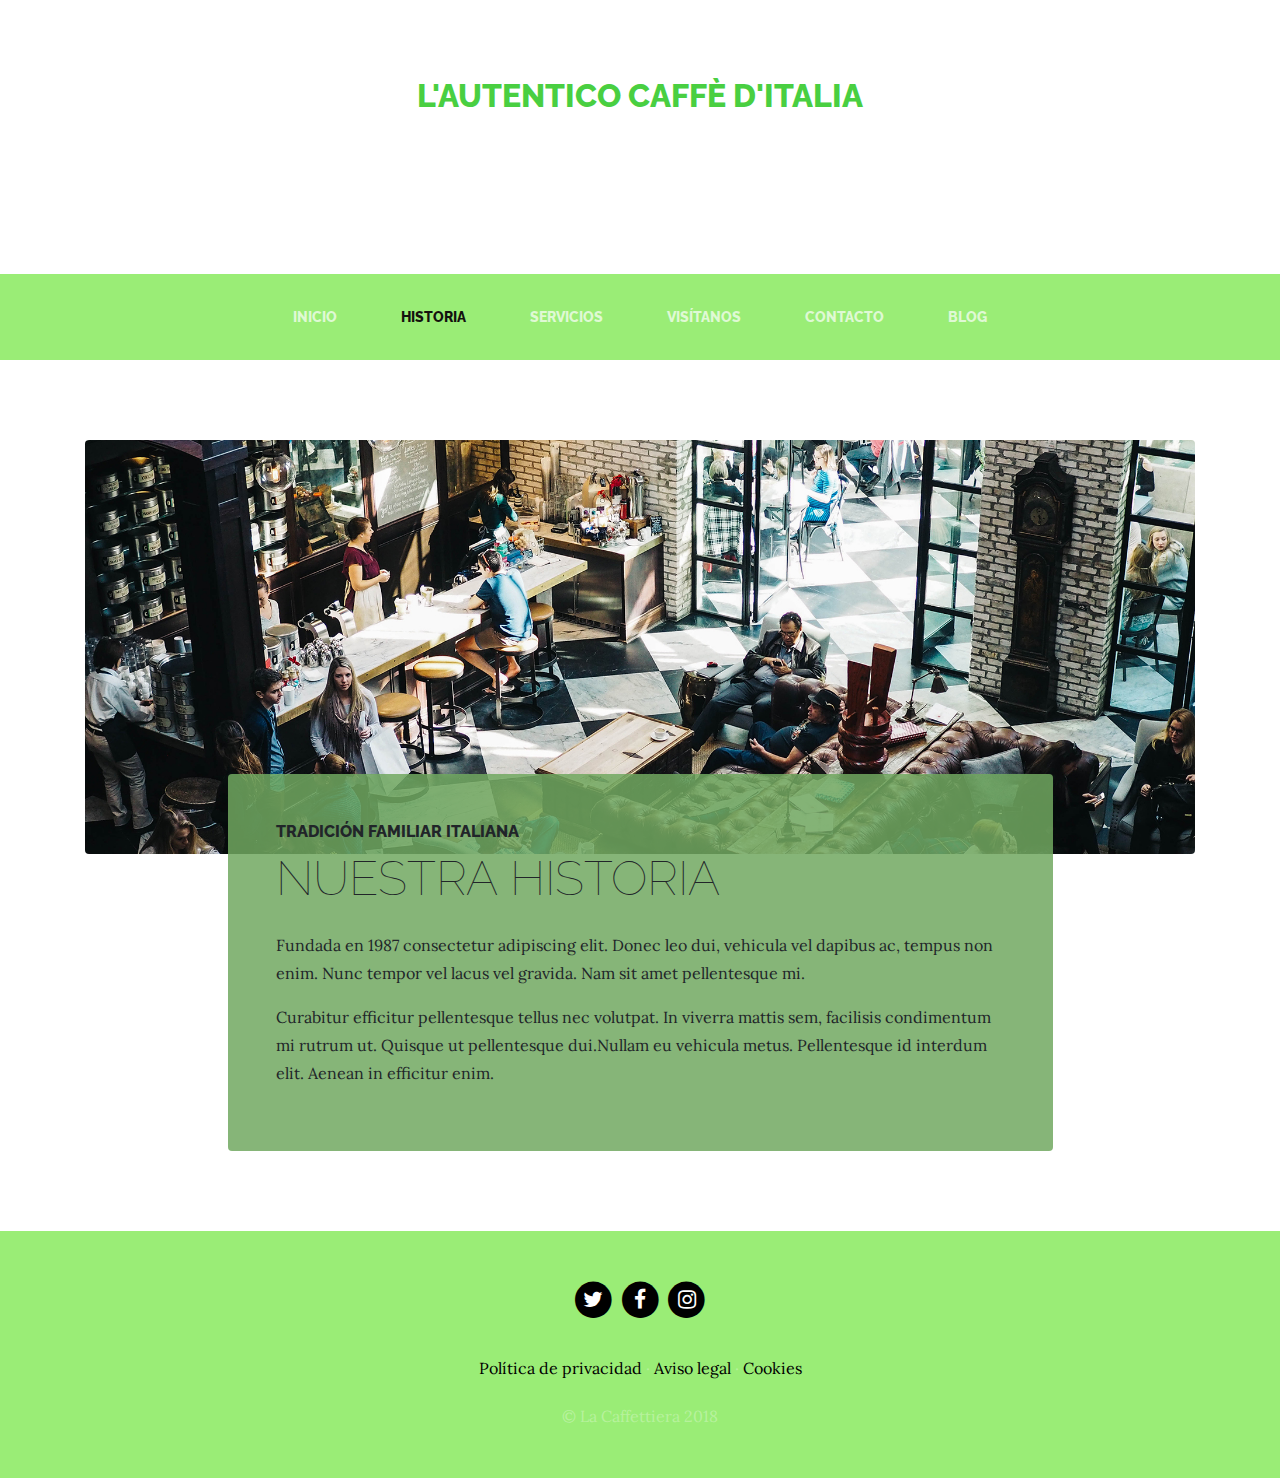
==== webempresa_Frontend/webempresa_Frontend/about.html @ 31fe00ff "front-end index" ====
<!DOCTYPE html>
<html lang="es">

  <head>

    <meta charset="utf-8">
    <meta name="viewport" content="width=device-width, initial-scale=1, shrink-to-fit=no">
    <meta name="description" content="">
    <meta name="author" content="">

    <title>Historia | La Caffettiera</title>

    <!-- Bootstrap -->
    <link href="vendor/bootstrap/css/bootstrap.min.css" rel="stylesheet">

    <!-- Fuentes -->
    <link href="vendor/font-awesome/css/font-awesome.min.css" rel="stylesheet" type="text/css">
    <link href="https://fonts.googleapis.com/css?family=Raleway:100,100i,200,200i,300,300i,400,400i,500,500i,600,600i,700,700i,800,800i,900,900i" rel="stylesheet">
    <link href="https://fonts.googleapis.com/css?family=Lora:400,400i,700,700i" rel="stylesheet">

    <!-- Estilos -->
    <link href="css/business-casual.css" rel="stylesheet">

  </head>

  <body>

    <h1 class="site-heading text-center text-white d-none d-lg-block">
      <span class="site-heading-upper text-primary mb-3">L'autentico caffè d'italia</span>
      <span class="site-heading-lower">La Caffettiera</span>
    </h1>

    <!-- Navigation -->
    <nav class="navbar navbar-expand-lg navbar-dark py-lg-4" id="mainNav">
      <div class="container">
        <a class="navbar-brand text-uppercase text-expanded font-weight-bold d-lg-none" href="index.html">La Caffettiera</a>
        <button class="navbar-toggler" type="button" data-toggle="collapse" data-target="#navbarResponsive" aria-controls="navbarResponsive" aria-expanded="false" aria-label="Toggle navigation">
          <span class="navbar-toggler-icon"></span>
        </button>
        <div class="collapse navbar-collapse" id="navbarResponsive">
          <ul class="navbar-nav mx-auto">
            <li class="nav-item px-lg-4">
              <a class="nav-link text-uppercase text-expanded" href="index.html">Inicio</a>
            </li>
            <li class="nav-item active px-lg-4">
              <a class="nav-link text-uppercase text-expanded" href="about.html">Historia</a>
            </li>
            <li class="nav-item px-lg-4">
              <a class="nav-link text-uppercase text-expanded" href="services.html">Servicios</a>
            </li>
            <li class="nav-item px-lg-4">
              <a class="nav-link text-uppercase text-expanded" href="store.html">Visítanos</a>
            </li>
            <li class="nav-item px-lg-4">
              <a class="nav-link text-uppercase text-expanded" href="contact.html">Contacto</a>
            </li>
            <li class="nav-item px-lg-4">
              <a class="nav-link text-uppercase text-expanded" href="blog.html">Blog</a>
            </li>
          </ul>
        </div>
      </div>
    </nav>

    <section class="page-section about-heading">
      <div class="container">
        <img class="img-fluid rounded about-heading-img mb-3 mb-lg-0" src="img/about.jpg" alt="">
        <div class="about-heading-content">
          <div class="row">
            <div class="col-xl-9 col-lg-10 mx-auto">
              <div class="bg-faded rounded p-5">
                <h2 class="section-heading mb-4">
                  <span class="section-heading-upper">Tradición familiar italiana</span>
                  <span class="section-heading-lower">Nuestra historia</span>
                </h2>
                <p>Fundada en 1987 consectetur adipiscing elit. Donec leo dui, vehicula vel dapibus ac, tempus non enim. Nunc tempor vel lacus vel gravida. Nam sit amet pellentesque mi. </p>
                <p>Curabitur efficitur pellentesque tellus nec volutpat. In viverra mattis sem, facilisis condimentum mi rutrum ut. Quisque ut pellentesque dui.Nullam eu vehicula metus. Pellentesque id interdum elit. Aenean in efficitur enim.</p>
              </div>
            </div>
          </div>
        </div>
      </div>
    </section>

    <!-- Pié de página -->
    <footer class="footer text-faded text-center py-5">
      <div class="container">
        <p class="m-0">
            <a href="#" class="link">
              <span class="fa-stack fa-lg">
                <i class="fa fa-circle fa-stack-2x"></i>
                <i class="fa fa-twitter fa-stack-1x fa-inverse"></i>
              </span>
            </a>
            <a href="#" class="link">
              <span class="fa-stack fa-lg">
                <i class="fa fa-circle fa-stack-2x"></i>
                <i class="fa fa-facebook fa-stack-1x fa-inverse"></i>
              </span>
            </a>
            <a href="#" class="link">
              <span class="fa-stack fa-lg">
                <i class="fa fa-circle fa-stack-2x"></i>
                <i class="fa fa-instagram fa-stack-1x fa-inverse"></i>
              </span>
            </a>
        </p>
        <p class="m-0 mbt">
            <a href="sample.html" class="link">Política de privacidad</a> ·
            <a href="sample.html" class="link">Aviso legal</a> ·
            <a href="sample.html" class="link">Cookies</a>
        </p>
        <p class="m-0 mbt1">&copy; La Caffettiera 2018</p>
      </div>
    </footer>
    
    <!-- Bootstrap core JavaScript -->
    <script src="vendor/jquery/jquery.min.js"></script>
    <script src="vendor/bootstrap/js/bootstrap.bundle.min.js"></script>

  </body>

</html>
---- webempresa_Frontend/webempresa_Frontend/css/business-casual.css ----
body {
  font-family: 'Lora';
  background: white;
  background-attachment: fixed;
  background-position: center;
  background-size: cover;
}

h1,
h2,
h3,
h4,
h5,
h6 {
  font-family: 'Raleway';
}

p {
  line-height: 1.75;
}

.text-faded {
  color: rgba(255, 255, 255, 0.3);
}

.site-heading {
  margin-top: 5rem;
  margin-bottom: 5rem;
  text-transform: uppercase;
  line-height: 1;
  font-family: 'Raleway';
}

.site-heading .site-heading-upper {
  display: block;
  font-size: 2rem;
  font-weight: 800;
}

.site-heading .site-heading-lower {
  font-size: 5rem;
  font-weight: 100;
  line-height: 4rem;
}

.page-section {
  margin-top: 5rem;
  margin-bottom: 5rem;
}

.section-heading {
  text-transform: uppercase;
}

.section-heading .section-heading-upper {
  display: block;
  font-size: 1rem;
  font-weight: 800;
  padding-bottom:.5rem;

}

.section-heading .section-heading-lower {
  display: block;
  font-size: 3rem;
  font-weight: 100;
}


.section-heading .section-heading-under {
  display: block;
  font-size: 1rem;
  text-transform: none;
  font-weight: 300;
  margin-top:.5rem;
}

.bg-faded {
  background-color: rgba(113, 168, 96, 0.85);
}

#mainNav {
  background-color: rgb(154, 237, 118);
  font-family: 'Raleway';
}

#mainNav .navbar-brand {
  color: #0d0b07;
}

#mainNav .navbar-nav .nav-item .nav-link {
  color: rgba(255, 255, 255, 0.7);
  font-weight: 800;
}

#mainNav .navbar-nav .nav-item.active .nav-link {
  color: #14120e;
}

@media (min-width: 992px) {
  #mainNav .navbar-nav .nav-item .nav-link {
    font-size: 0.9rem;
  }
  #mainNav .navbar-nav .nav-item .nav-link:hover {
    color: rgba(255, 255, 255, 0.4);
  }
  #mainNav .navbar-nav .nav-item.active .nav-link:hover {
    color: #d6e0d2;
  }
}

.btn-xl {
  font-weight: 700;
  font-size: 0.8rem;
  padding-top: 1.5rem;
  padding-bottom: 1.5rem;
  padding-left: 2rem;
  padding-right: 2rem;
}

.intro {
  position: relative;
}

@media (min-width: 992px) {
  .intro .intro-img {
    width: 75%;
    float: right;
  }
  .intro .intro-text {
    left: 0;
    width: 60%;
    margin-top: 3rem;
    position: absolute;
  }
  .intro .intro-text .intro-button {
    width: 100%;
    left: 0;
    position: absolute;
    bottom: -2rem;
  }
}

@media (min-width: 1200px) {
  .intro .intro-text {
    width: 45%;
  }
}

.cta {
  padding-top: 5rem;
  padding-bottom: 5rem;
  background-color: white
}

.cta .cta-inner {
  position: relative;
  padding: 3rem;
  margin: 0.5rem;
  background-color: rgb(154, 237, 118);
}

.cta .cta-inner:before {
  border-radius: 0.5rem;
  content: '';
  position: absolute;
  top: -0.5rem;
  bottom: -0.5rem;
  left: -0.5rem;
  right: -0.5rem;
  border: 0.25rem solid rgb(154, 237, 118);
}

.cta .cta-innerv {
  position: relative;
  padding: 3rem;
  margin: 0.5rem;
  background-color: rgb(154, 237, 118);
}

@media (min-width: 992px) {
  .about-heading .about-heading-img {
    position: relative;
    z-index: 0;
  }
  .about-heading .about-heading-content {
    margin-top: -5rem;
    position: relative;
    z-index: 1;
  }
}

@media (min-width: 992px) {
  .product-item .product-item-title {
    position: relative;
    z-index: 1;
    margin-bottom: -3rem;
  }
  .product-item .product-item-img {
    position: relative;
    z-index: 0;
    max-width: 60vw;
  }
  .product-item .product-item-description {
    position: relative;
    z-index: 1;
    margin-top: -3rem;
    max-width: 50vw;
  }
}

.list-hours {
  font-size: 0.9rem;
}

.list-hours .list-hours-item {
  border-bottom: 1px solid rgba(0, 0, 0, 0.5);
  padding-bottom: .25rem;
  margin-bottom: 1rem;
  font-style: italic;
}

.list-hours .list-hours-item.today {
  font-weight: bold;
  color: #020302;
}

@media (min-width: 992px) {
  .list-hours {
    width: 50%;
    font-size: 1.1rem;
  }
}

.address strong {
  font-size: 1.2rem;
}

.footer {
  background-color: rgb(154, 237, 118);
}

.text-primary {
  color: #49cf41 !important;
}

.bg-primary {
  background-color: #2cf509 !important;
}

.btn {
  box-shadow: 0px 3px 3px 0px rgba(33, 37, 41, 0.1);
}

.btn-primary {
  background-color: #000000;
  border-color: #2ffe06;
}

.btn-primary:hover, .btn-primary:focus, .btn-primary:active {
  background-color: rgb(90, 248, 50);
  border-color: #000000;
}

.font-weight-light {
  font-weight: 100 !important;
}

.mbtm{
  padding-top: 5rem;
}

.mbt{
  padding-top: 2rem;
}

.mbt1{
  padding-top: 1.25rem;
}

a.link{
  color: rgb(0, 0, 0)
}

a.link:hover{
  text-decoration: none;
  color: rgb(32, 99, 3);
}

.section-content{
  font-family: 'Lora' !important;
  font-size: 16px !important;
  font-weight: 400 !important;
  line-height: 28px !important;
}

ul.errorlist{
  padding-top: .75rem;
  font-style: italic;
  color: red;
}

.logo {
  width: 50px; /* Ajusta el tamaño según tus necesidades */
  height: auto;
  padding: 0;
  margin-bottom: 10px; /* Espacio entre el logo y el texto */
}
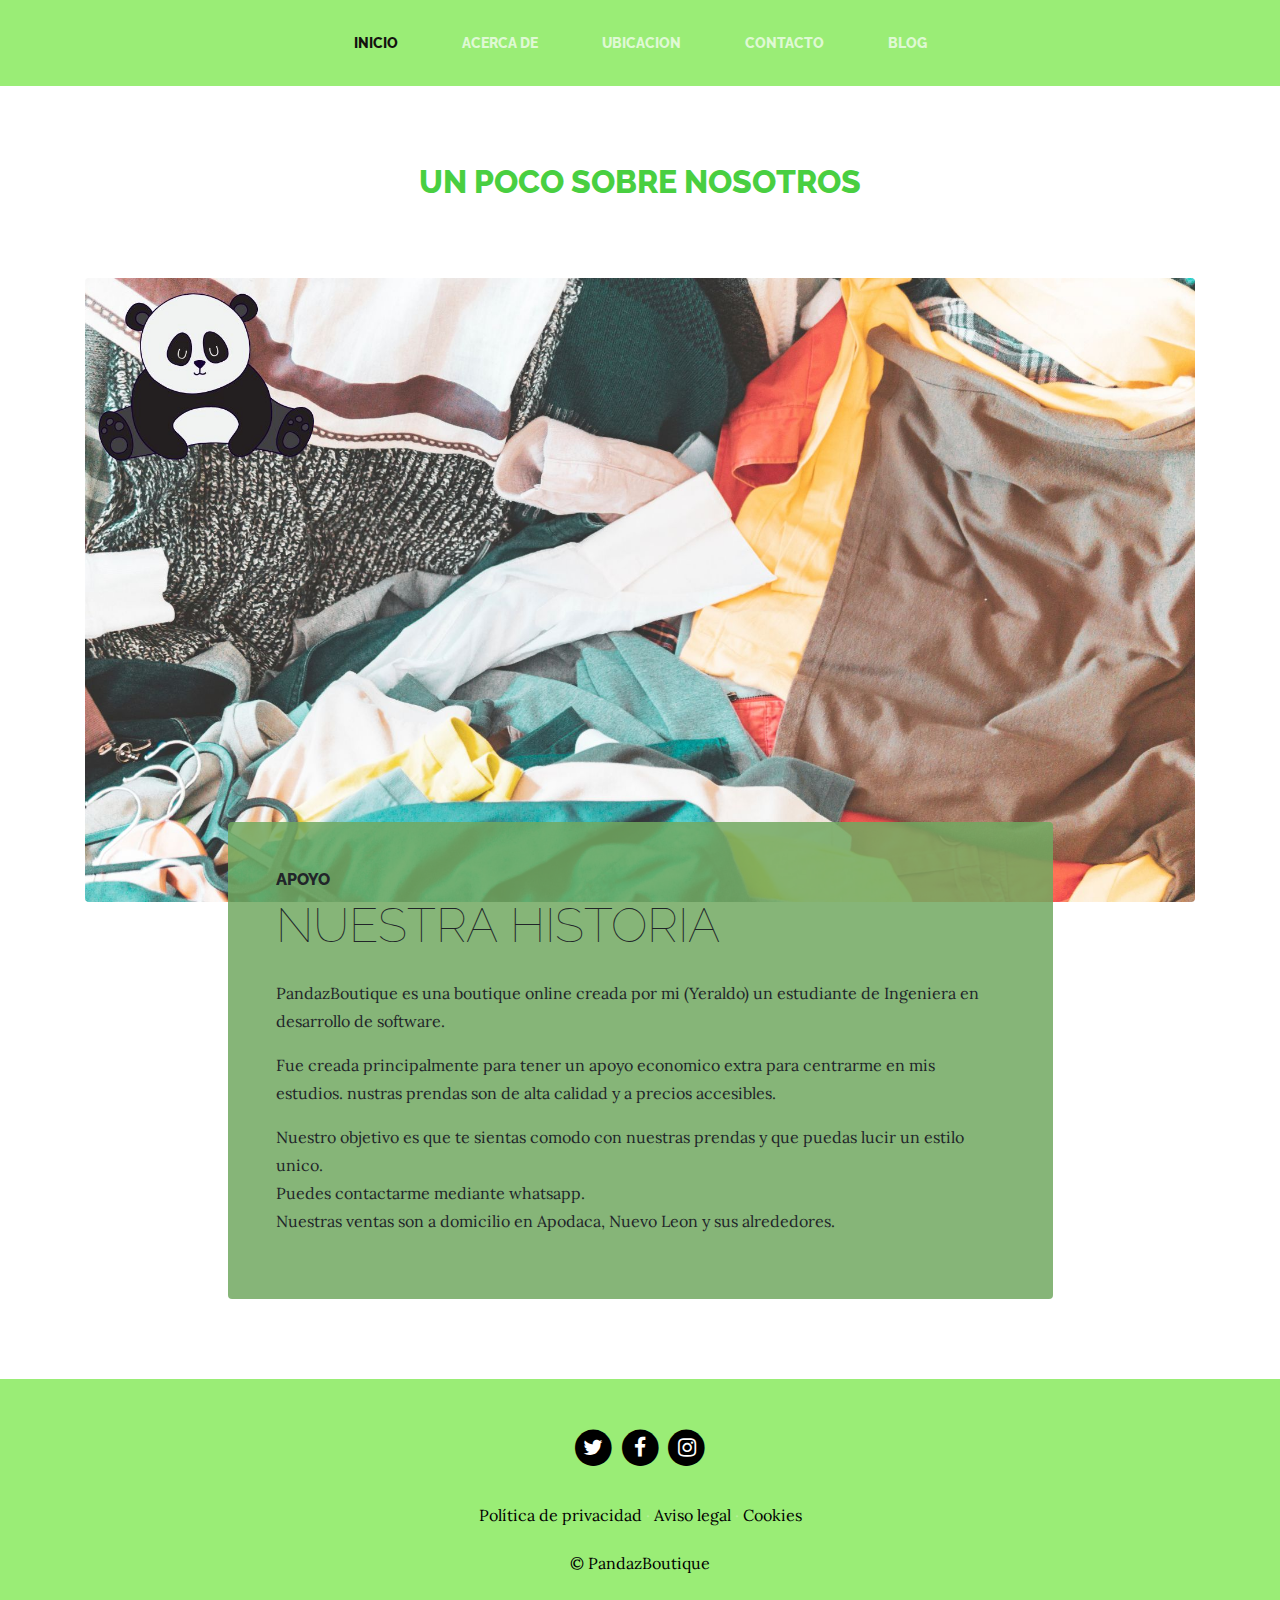
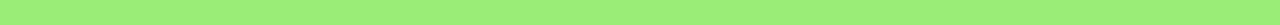
==== commit 2c1d099c: "personalizacion en el front-end" ====
--- a/webempresa_Frontend/webempresa_Frontend/about.html
+++ b/webempresa_Frontend/webempresa_Frontend/about.html
@@ -8,7 +8,7 @@
     <meta name="description" content="">
     <meta name="author" content="">
 
-    <title>Historia | La Caffettiera</title>
+    <title>about | Pandaz</title>
 
     <!-- Bootstrap -->
     <link href="vendor/bootstrap/css/bootstrap.min.css" rel="stylesheet">
@@ -24,43 +24,41 @@
   </head>
 
   <body>
+  <!-- Navegación -->
+  <nav class="navbar navbar-expand-lg navbar-dark py-lg-4" id="mainNav">
+    <div class="container">
+      <a class="navbar-brand text-uppercase text-expanded font-weight-bold d-lg-none" href="index.html">PandazBoutique</a>
+      <button class="navbar-toggler" type="button" data-toggle="collapse" data-target="#navbarResponsive" aria-controls="navbarResponsive" aria-expanded="false" aria-label="Toggle navigation">
+        <span class="navbar-toggler-icon"></span>
+      </button>
+      <div class="collapse navbar-collapse" id="navbarResponsive">
+        <ul class="navbar-nav mx-auto">
+          <li class="nav-item active px-lg-4">
+            <a class="nav-link text-uppercase text-expanded" href="index.html">Inicio</a>
+          </li>
+          <li class="nav-item px-lg-4">
+            <a class="nav-link text-uppercase text-expanded" href="about.html">Acerca de</a>
+          </li>
+          <li class="nav-item px-lg-4">
+            <a class="nav-link text-uppercase text-expanded" href="store.html">Ubicacion</a>
+          </li>
+          <li class="nav-item px-lg-4">
+            <a class="nav-link text-uppercase text-expanded" href="contact.html">Contacto</a>
+          </li>
+          <li class="nav-item px-lg-4">
+            <a class="nav-link text-uppercase text-expanded" href="blog.html">Blog</a>
+          </li>
+        </ul>
+      </div>
+    </div>
+</nav>
 
+    
     <h1 class="site-heading text-center text-white d-none d-lg-block">
-      <span class="site-heading-upper text-primary mb-3">L'autentico caffè d'italia</span>
-      <span class="site-heading-lower">La Caffettiera</span>
+      <span class="site-heading-upper text-primary mb-3">Un poco sobre nosotros</span>
     </h1>
 
-    <!-- Navigation -->
-    <nav class="navbar navbar-expand-lg navbar-dark py-lg-4" id="mainNav">
-      <div class="container">
-        <a class="navbar-brand text-uppercase text-expanded font-weight-bold d-lg-none" href="index.html">La Caffettiera</a>
-        <button class="navbar-toggler" type="button" data-toggle="collapse" data-target="#navbarResponsive" aria-controls="navbarResponsive" aria-expanded="false" aria-label="Toggle navigation">
-          <span class="navbar-toggler-icon"></span>
-        </button>
-        <div class="collapse navbar-collapse" id="navbarResponsive">
-          <ul class="navbar-nav mx-auto">
-            <li class="nav-item px-lg-4">
-              <a class="nav-link text-uppercase text-expanded" href="index.html">Inicio</a>
-            </li>
-            <li class="nav-item active px-lg-4">
-              <a class="nav-link text-uppercase text-expanded" href="about.html">Historia</a>
-            </li>
-            <li class="nav-item px-lg-4">
-              <a class="nav-link text-uppercase text-expanded" href="services.html">Servicios</a>
-            </li>
-            <li class="nav-item px-lg-4">
-              <a class="nav-link text-uppercase text-expanded" href="store.html">Visítanos</a>
-            </li>
-            <li class="nav-item px-lg-4">
-              <a class="nav-link text-uppercase text-expanded" href="contact.html">Contacto</a>
-            </li>
-            <li class="nav-item px-lg-4">
-              <a class="nav-link text-uppercase text-expanded" href="blog.html">Blog</a>
-            </li>
-          </ul>
-        </div>
-      </div>
-    </nav>
+
 
     <section class="page-section about-heading">
       <div class="container">
@@ -70,11 +68,18 @@
             <div class="col-xl-9 col-lg-10 mx-auto">
               <div class="bg-faded rounded p-5">
                 <h2 class="section-heading mb-4">
-                  <span class="section-heading-upper">Tradición familiar italiana</span>
+                  <span class="section-heading-upper">Apoyo</span>
                   <span class="section-heading-lower">Nuestra historia</span>
                 </h2>
-                <p>Fundada en 1987 consectetur adipiscing elit. Donec leo dui, vehicula vel dapibus ac, tempus non enim. Nunc tempor vel lacus vel gravida. Nam sit amet pellentesque mi. </p>
-                <p>Curabitur efficitur pellentesque tellus nec volutpat. In viverra mattis sem, facilisis condimentum mi rutrum ut. Quisque ut pellentesque dui.Nullam eu vehicula metus. Pellentesque id interdum elit. Aenean in efficitur enim.</p>
+                <p>PandazBoutique es una boutique online creada por mi (Yeraldo) un estudiante de Ingeniera en desarrollo de software.</p>
+                <p>Fue creada principalmente para tener un apoyo economico extra para centrarme en mis estudios. 
+                  nustras prendas son de alta calidad y a precios accesibles.</p>
+                <p class="mb-0">Nuestro objetivo es que te sientas comodo con nuestras prendas y que puedas lucir un estilo unico.</p>
+                <p>
+                  Puedes contactarme mediante whatsapp. <br>
+                  Nuestras ventas son a domicilio en Apodaca, Nuevo Leon y sus alrededores.
+                </p>
+                </p>
               </div>
             </div>
           </div>
@@ -110,7 +115,7 @@
             <a href="sample.html" class="link">Aviso legal</a> ·
             <a href="sample.html" class="link">Cookies</a>
         </p>
-        <p class="m-0 mbt1">&copy; La Caffettiera 2018</p>
+        <p class="m-0 mbt1">&copy; PandazBoutique</p>
       </div>
     </footer>
     
--- a/webempresa_Frontend/webempresa_Frontend/css/business-casual.css
+++ b/webempresa_Frontend/webempresa_Frontend/css/business-casual.css
@@ -276,6 +276,7 @@
 
 .mbt1{
   padding-top: 1.25rem;
+  color: #000000;
 }
 
 a.link{
@@ -305,4 +306,5 @@
   height: auto;
   padding: 0;
   margin-bottom: 10px; /* Espacio entre el logo y el texto */
-}+}
+
